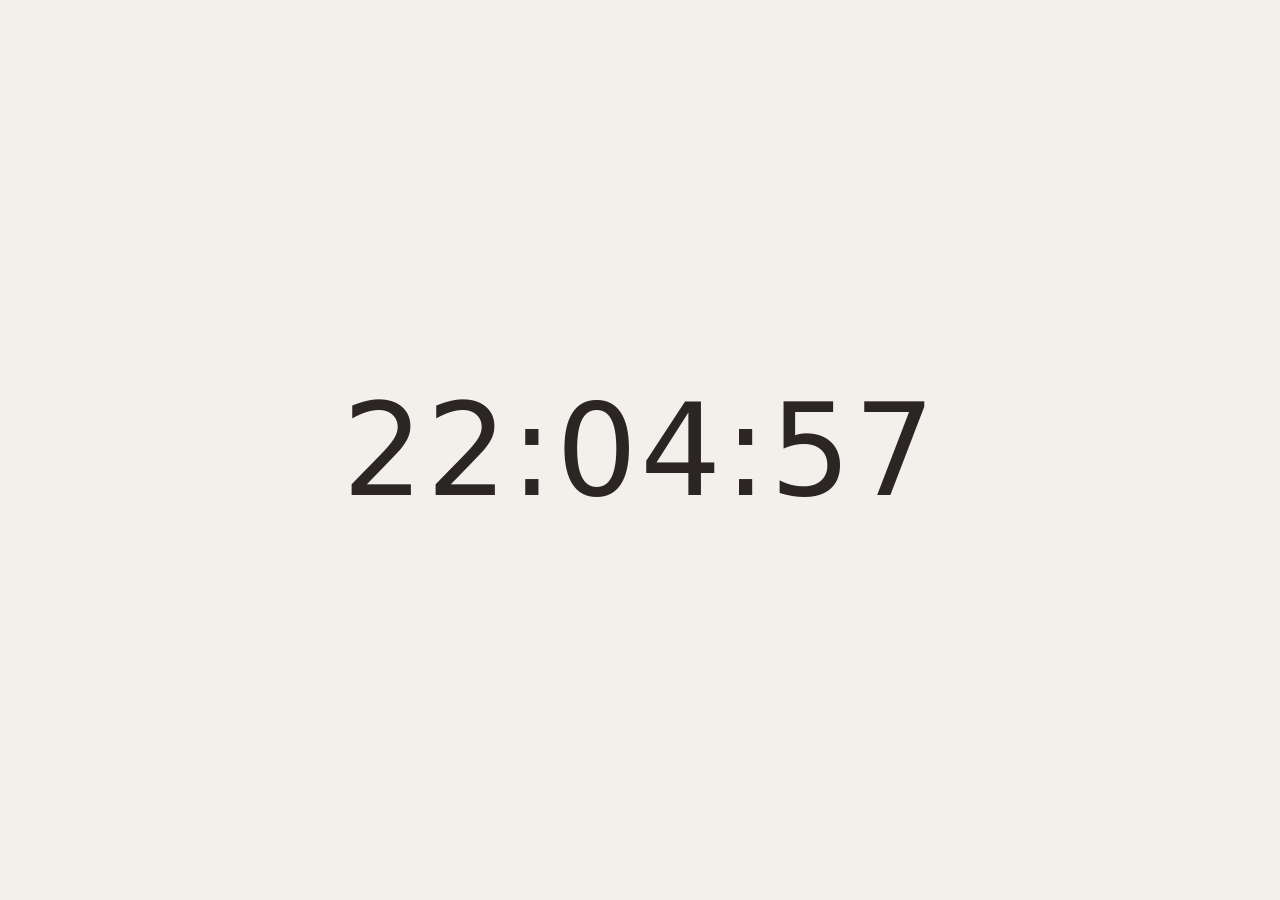
==== public/index.html @ 8cbe81b5 "Build to GHCR as an OCI image Adopts the Spec 2 static-site pipeline: a push to main builds ghcr.io/" ====
<!DOCTYPE html>
<html lang="en">
<head>
<meta charset="utf-8">
<meta name="viewport" content="width=device-width, initial-scale=1">
<title>Clock</title>
<style>
  :root, :root[data-theme="light"] {
    --bg: #f2f0eb;
    --fg: #2b2523;
  }
  :root[data-theme="dark"] {
    --bg: #14161a;
    --fg: #c9ccd1;
  }
  @media (prefers-color-scheme: dark) {
    :root:not([data-theme]) {
      --bg: #14161a;
      --fg: #c9ccd1;
    }
  }
  html, body {
    height: 100%;
  }
  body {
    margin: 0;
    display: flex;
    align-items: center;
    justify-content: center;
    background: var(--bg);
    color: var(--fg);
    font-family: system-ui, -apple-system, "Segoe UI", Roboto, sans-serif;
    transition: background 0.2s, color 0.2s;
    user-select: none;
    -webkit-user-select: none;
  }
  #time {
    font-size: clamp(2.5rem, 12vw, 8rem);
    font-variant-numeric: tabular-nums;
    letter-spacing: 0.02em;
    cursor: pointer;
  }
</style>
</head>
<body>
<time id="time"></time>
<script>
(() => {
  "use strict";

  const root = document.documentElement;
  const timeEl = document.getElementById("time");
  const media = matchMedia("(prefers-color-scheme: dark)");

  // 0 = hh:mm, 1 = hh:mm:ss, 2 = hh:mm:ss.xxx
  let format = 1;
  let lastText = "";

  const pad2 = n => String(n).padStart(2, "0");

  function formatTime(d) {
    let s = pad2(d.getHours()) + ":" + pad2(d.getMinutes());
    if (format >= 1) s += ":" + pad2(d.getSeconds());
    if (format === 2) s += "." + String(d.getMilliseconds()).padStart(3, "0");
    return s;
  }

  function render() {
    const text = formatTime(new Date());
    if (text !== lastText) {
      lastText = text;
      timeEl.textContent = text;
    }
  }

  function tick() {
    render();
    requestAnimationFrame(tick);
  }

  function effectiveTheme() {
    return root.dataset.theme || (media.matches ? "dark" : "light");
  }

  document.body.addEventListener("click", () => {
    root.dataset.theme = effectiveTheme() === "dark" ? "light" : "dark";
  });

  timeEl.addEventListener("click", e => {
    e.stopPropagation(); // keep the click from also toggling the theme
    format = (format + 1) % 3;
    lastText = "";
    render();
  });

  tick();
})();
</script>
</body>
</html>
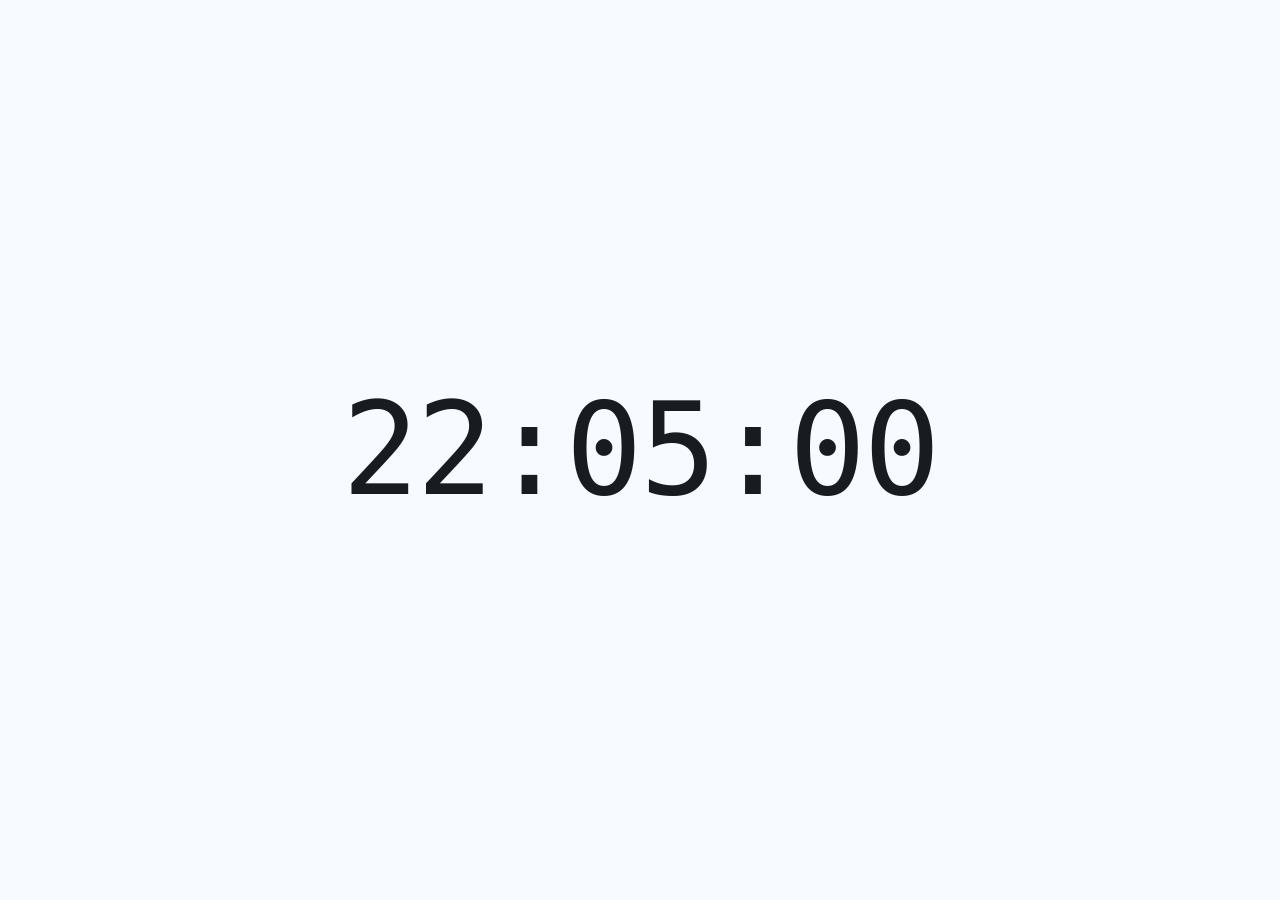
==== commit 1e660e65: "Style the clock with the Glitchful design system Colours, mono type, focus ring and motion now come " ====
--- a/public/index.html
+++ b/public/index.html
@@ -4,21 +4,9 @@
 <meta charset="utf-8">
 <meta name="viewport" content="width=device-width, initial-scale=1">
 <title>Clock</title>
+<!-- Colours, type and motion come from the Glitchful design system tokens (vendored, no network). -->
+<link rel="stylesheet" href="ds-tokens-0.1.2.css">
 <style>
-  :root, :root[data-theme="light"] {
-    --bg: #f2f0eb;
-    --fg: #2b2523;
-  }
-  :root[data-theme="dark"] {
-    --bg: #14161a;
-    --fg: #c9ccd1;
-  }
-  @media (prefers-color-scheme: dark) {
-    :root:not([data-theme]) {
-      --bg: #14161a;
-      --fg: #c9ccd1;
-    }
-  }
   html, body {
     height: 100%;
   }
@@ -27,23 +15,48 @@
     display: flex;
     align-items: center;
     justify-content: center;
-    background: var(--bg);
-    color: var(--fg);
-    font-family: system-ui, -apple-system, "Segoe UI", Roboto, sans-serif;
-    transition: background 0.2s, color 0.2s;
+    background: var(--ds-bg);
+    color: var(--ds-fg);
+    font-family: var(--ds-font-sans);
+    -webkit-font-smoothing: antialiased;
+    transition: background-color var(--ds-duration-slow) var(--ds-ease-out),
+      color var(--ds-duration-slow) var(--ds-ease-out);
     user-select: none;
     -webkit-user-select: none;
   }
+  /* A timestamp is a machine value: mono, tabular figures, so digits never shift. */
   #time {
+    appearance: none;
+    margin: 0;
+    padding: 0 var(--ds-space-4);
+    border: 0;
+    border-radius: var(--ds-radius-2);
+    background: none;
+    color: inherit;
+    font-family: var(--ds-font-mono);
     font-size: clamp(2.5rem, 12vw, 8rem);
+    font-weight: var(--ds-weight-regular);
     font-variant-numeric: tabular-nums;
-    letter-spacing: 0.02em;
+    letter-spacing: -0.02em;
+    line-height: 1;
     cursor: pointer;
+  }
+  #time:focus {
+    outline: none;
+  }
+  #time:focus-visible {
+    outline: var(--ds-focus-ring-width) solid var(--ds-focus-ring);
+    outline-offset: var(--ds-space-2);
+  }
+  @media (prefers-reduced-motion: reduce) {
+    body {
+      transition: none;
+    }
   }
 </style>
 </head>
 <body>
-<time id="time"></time>
+<button type="button" id="time" aria-label="Time. Press to change the format."></button>
 <script>
 (() => {
   "use strict";
@@ -82,15 +95,27 @@
     return root.dataset.theme || (media.matches ? "dark" : "light");
   }
 
-  document.body.addEventListener("click", () => {
+  function toggleTheme() {
     root.dataset.theme = effectiveTheme() === "dark" ? "light" : "dark";
-  });
+  }
 
-  timeEl.addEventListener("click", e => {
-    e.stopPropagation(); // keep the click from also toggling the theme
+  function cycleFormat() {
     format = (format + 1) % 3;
     lastText = "";
     render();
+  }
+
+  document.body.addEventListener("click", toggleTheme);
+
+  // A <button>, so Enter and Space cycle the format too.
+  timeEl.addEventListener("click", e => {
+    e.stopPropagation(); // keep the click from also toggling the theme
+    cycleFormat();
+  });
+
+  // Keyboard: t toggles the theme (the click-anywhere gesture has no key otherwise).
+  document.addEventListener("keydown", e => {
+    if (e.key === "t" && !e.metaKey && !e.ctrlKey && !e.altKey) toggleTheme();
   });
 
   tick();
--- a/public/ds-tokens-0.1.2.css
+++ b/public/ds-tokens-0.1.2.css
@@ -0,0 +1,300 @@
+/* @glitchful-dev/ds-css 0.1.2 — design tokens, vendored from https://ds.glitchful.dev/tokens.css.
+   Do not edit: replace the whole file (and the <link> in index.html) to update. */
+/* Generated from src/tokens.ts. Do not edit. */
+@layer ds.tokens, ds.reset, ds.base, ds.components, ds.utilities;
+@layer ds.tokens {
+  :root {
+    --ds-accent-h: 250;
+    --ds-accent-c: 0.16;
+    --ds-font-sans: "Inter Variable", Inter, -apple-system, BlinkMacSystemFont, "Segoe UI", system-ui, sans-serif;
+    --ds-font-mono: "JetBrains Mono Variable", "JetBrains Mono", ui-monospace, "SF Mono", Menlo, Consolas, monospace;
+    --ds-text-2xs: 10px;
+    --ds-text-xs: 11px;
+    --ds-text-sm: 12px;
+    --ds-text-md: 13px;
+    --ds-text-lg: 15px;
+    --ds-text-xl: 18px;
+    --ds-text-2xl: 22px;
+    --ds-leading-tight: 1.25;
+    --ds-leading-normal: 1.45;
+    --ds-weight-regular: 400;
+    --ds-weight-medium: 500;
+    --ds-weight-semibold: 600;
+    --ds-tracking-label: 0.04em;
+    --ds-space-0: 0px;
+    --ds-space-1: 2px;
+    --ds-space-2: 4px;
+    --ds-space-3: 6px;
+    --ds-space-4: 8px;
+    --ds-space-5: 12px;
+    --ds-space-6: 16px;
+    --ds-space-7: 24px;
+    --ds-space-8: 32px;
+    --ds-space-9: 48px;
+    --ds-radius-0: 0px;
+    --ds-radius-1: 2px;
+    --ds-radius-2: 4px;
+    --ds-radius-3: 6px;
+    --ds-radius-full: 999px;
+    --ds-border-width: 1px;
+    --ds-duration-fast: 80ms;
+    --ds-duration-normal: 140ms;
+    --ds-duration-slow: 220ms;
+    --ds-ease-out: cubic-bezier(0.2, 0, 0, 1);
+    --ds-ease-in-out: cubic-bezier(0.4, 0, 0.2, 1);
+    --ds-z-sticky: 10;
+    --ds-z-dropdown: 100;
+    --ds-z-overlay: 200;
+    --ds-z-modal: 300;
+    --ds-z-toast: 400;
+    --ds-z-tooltip: 500;
+    --ds-focus-ring-width: 2px;
+    --ds-focus-ring-offset: 1px;
+    --ds-control-h-sm: 22px;
+    --ds-control-h-md: 26px;
+    --ds-control-h-lg: 32px;
+    --ds-control-px-sm: 6px;
+    --ds-control-px-md: 8px;
+    --ds-control-px-lg: 12px;
+    --ds-row-h: 26px;
+    --ds-row-px: 8px;
+    --ds-gap: 8px;
+    --ds-panel-p: 12px;
+  }
+  :root, [data-theme="light"] {
+    --ds-bg: oklch(0.985 0.008 265);
+    --ds-bg-subtle: oklch(0.965 0.008 265);
+    --ds-surface: oklch(1 0 265);
+    --ds-surface-raised: oklch(1 0 265);
+    --ds-surface-sunken: oklch(0.955 0.008 265);
+    --ds-overlay: oklch(1 0 265);
+    --ds-scrim: oklch(0.2 0.01 265 / 0.4);
+    --ds-hover: oklch(0.5 0.008 265 / 0.07);
+    --ds-active: oklch(0.5 0.008 265 / 0.12);
+    --ds-selected: oklch(0.55 var(--ds-accent-c) var(--ds-accent-h) / 0.12);
+    --ds-fg: oklch(0.22 0.01 265);
+    --ds-fg-muted: oklch(0.46 0.012 265);
+    --ds-fg-subtle: oklch(0.53 0.01 265);
+    --ds-fg-disabled: oklch(0.72 0.008 265);
+    --ds-fg-on-accent: oklch(0.99 0 265);
+    --ds-border: oklch(0.9 0.008 265);
+    --ds-border-strong: oklch(0.82 0.008 265);
+    --ds-border-subtle: oklch(0.935 0.008 265);
+    --ds-border-control: oklch(0.63 0.01 265);
+    --ds-accent: oklch(0.55 var(--ds-accent-c) var(--ds-accent-h));
+    --ds-accent-hover: oklch(0.5 var(--ds-accent-c) var(--ds-accent-h));
+    --ds-accent-fg: oklch(0.48 var(--ds-accent-c) var(--ds-accent-h));
+    --ds-accent-soft: oklch(0.55 var(--ds-accent-c) var(--ds-accent-h) / 0.12);
+    --ds-focus-ring: oklch(0.6 var(--ds-accent-c) var(--ds-accent-h) / 0.9);
+    --ds-danger: oklch(0.56 0.19 25);
+    --ds-danger-hover: oklch(0.5 0.19 25);
+    --ds-danger-fg: oklch(0.5 0.18 25);
+    --ds-danger-soft: oklch(0.56 0.19 25 / 0.1);
+    --ds-warning: oklch(0.72 0.15 75);
+    --ds-warning-fg: oklch(0.52 0.12 70);
+    --ds-fg-on-warning: oklch(0.25 0.04 70);
+    --ds-warning-soft: oklch(0.72 0.15 75 / 0.14);
+    --ds-success: oklch(0.6 0.14 150);
+    --ds-success-fg: oklch(0.48 0.12 150);
+    --ds-success-soft: oklch(0.6 0.14 150 / 0.12);
+    --ds-info: oklch(0.55 var(--ds-accent-c) var(--ds-accent-h));
+    --ds-info-fg: oklch(0.48 var(--ds-accent-c) var(--ds-accent-h));
+    --ds-info-soft: oklch(0.55 var(--ds-accent-c) var(--ds-accent-h) / 0.12);
+    --ds-shadow-sm: 0 1px 2px oklch(0.2 0.01 265 / 0.06);
+    --ds-shadow-md: 0 0 0 1px oklch(0.2 0.01 265 / 0.06), 0 4px 12px oklch(0.2 0.01 265 / 0.08);
+    --ds-shadow-lg: 0 0 0 1px oklch(0.2 0.01 265 / 0.06), 0 12px 32px oklch(0.2 0.01 265 / 0.14);
+    --ds-code-bg: oklch(0.955 0.008 265);
+    --ds-mark-bg: oklch(0.9 0.12 95 / 0.6);
+    --ds-selection-bg: oklch(0.55 var(--ds-accent-c) var(--ds-accent-h) / 0.2);
+    --ds-scrollbar: oklch(0.5 0.008 265 / 0.25);
+    --ds-cat-red: oklch(0.56 0.14 25);
+    --ds-cat-red-soft: oklch(0.56 0.14 25 / 0.12);
+    --ds-cat-orange: oklch(0.56 0.14 55);
+    --ds-cat-orange-soft: oklch(0.56 0.14 55 / 0.12);
+    --ds-cat-amber: oklch(0.56 0.14 80);
+    --ds-cat-amber-soft: oklch(0.56 0.14 80 / 0.12);
+    --ds-cat-lime: oklch(0.56 0.14 125);
+    --ds-cat-lime-soft: oklch(0.56 0.14 125 / 0.12);
+    --ds-cat-green: oklch(0.56 0.14 150);
+    --ds-cat-green-soft: oklch(0.56 0.14 150 / 0.12);
+    --ds-cat-teal: oklch(0.56 0.14 185);
+    --ds-cat-teal-soft: oklch(0.56 0.14 185 / 0.12);
+    --ds-cat-cyan: oklch(0.56 0.14 215);
+    --ds-cat-cyan-soft: oklch(0.56 0.14 215 / 0.12);
+    --ds-cat-blue: oklch(0.56 0.14 250);
+    --ds-cat-blue-soft: oklch(0.56 0.14 250 / 0.12);
+    --ds-cat-violet: oklch(0.56 0.14 295);
+    --ds-cat-violet-soft: oklch(0.56 0.14 295 / 0.12);
+    --ds-cat-pink: oklch(0.56 0.14 345);
+    --ds-cat-pink-soft: oklch(0.56 0.14 345 / 0.12);
+    --ds-cat-gray: oklch(0.56 0.02 265);
+    --ds-cat-gray-soft: oklch(0.56 0.02 265 / 0.12);
+    color-scheme: light;
+  }
+  @media (prefers-color-scheme: dark) {
+    :root:not([data-theme="light"]) {
+      --ds-bg: oklch(0.165 0.006 265);
+      --ds-bg-subtle: oklch(0.185 0.007 265);
+      --ds-surface: oklch(0.195 0.007 265);
+      --ds-surface-raised: oklch(0.225 0.008 265);
+      --ds-surface-sunken: oklch(0.15 0.006 265);
+      --ds-overlay: oklch(0.235 0.008 265);
+      --ds-scrim: oklch(0.05 0 265 / 0.55);
+      --ds-hover: oklch(0.9 0.008 265 / 0.06);
+      --ds-active: oklch(0.9 0.008 265 / 0.1);
+      --ds-selected: oklch(0.7 var(--ds-accent-c) var(--ds-accent-h) / 0.16);
+      --ds-fg: oklch(0.94 0.005 265);
+      --ds-fg-muted: oklch(0.74 0.01 265);
+      --ds-fg-subtle: oklch(0.62 0.01 265);
+      --ds-fg-disabled: oklch(0.45 0.008 265);
+      --ds-fg-on-accent: oklch(0.16 0.01 265);
+      --ds-border: oklch(0.28 0.008 265);
+      --ds-border-strong: oklch(0.36 0.01 265);
+      --ds-border-subtle: oklch(0.235 0.008 265);
+      --ds-border-control: oklch(0.52 0.01 265);
+      --ds-accent: oklch(0.72 var(--ds-accent-c) var(--ds-accent-h));
+      --ds-accent-hover: oklch(0.78 var(--ds-accent-c) var(--ds-accent-h));
+      --ds-accent-fg: oklch(0.78 var(--ds-accent-c) var(--ds-accent-h));
+      --ds-accent-soft: oklch(0.72 var(--ds-accent-c) var(--ds-accent-h) / 0.16);
+      --ds-focus-ring: oklch(0.75 var(--ds-accent-c) var(--ds-accent-h) / 0.9);
+      --ds-danger: oklch(0.68 0.17 25);
+      --ds-danger-hover: oklch(0.74 0.16 25);
+      --ds-danger-fg: oklch(0.74 0.15 25);
+      --ds-danger-soft: oklch(0.68 0.17 25 / 0.16);
+      --ds-warning: oklch(0.8 0.14 80);
+      --ds-warning-fg: oklch(0.82 0.13 80);
+      --ds-fg-on-warning: oklch(0.22 0.04 70);
+      --ds-warning-soft: oklch(0.8 0.14 80 / 0.14);
+      --ds-success: oklch(0.74 0.14 150);
+      --ds-success-fg: oklch(0.78 0.13 150);
+      --ds-success-soft: oklch(0.74 0.14 150 / 0.14);
+      --ds-info: oklch(0.72 var(--ds-accent-c) var(--ds-accent-h));
+      --ds-info-fg: oklch(0.78 var(--ds-accent-c) var(--ds-accent-h));
+      --ds-info-soft: oklch(0.72 var(--ds-accent-c) var(--ds-accent-h) / 0.16);
+      --ds-shadow-sm: 0 1px 2px oklch(0 0 265 / 0.4);
+      --ds-shadow-md: 0 0 0 1px oklch(1 0 265 / 0.06), 0 4px 12px oklch(0 0 265 / 0.45);
+      --ds-shadow-lg: 0 0 0 1px oklch(1 0 265 / 0.07), 0 16px 40px oklch(0 0 265 / 0.6);
+      --ds-code-bg: oklch(0.215 0.008 265);
+      --ds-mark-bg: oklch(0.55 0.1 90 / 0.45);
+      --ds-selection-bg: oklch(0.7 var(--ds-accent-c) var(--ds-accent-h) / 0.3);
+      --ds-scrollbar: oklch(0.9 0.008 265 / 0.18);
+      --ds-cat-red: oklch(0.76 0.12 25);
+      --ds-cat-red-soft: oklch(0.76 0.12 25 / 0.16);
+      --ds-cat-orange: oklch(0.76 0.12 55);
+      --ds-cat-orange-soft: oklch(0.76 0.12 55 / 0.16);
+      --ds-cat-amber: oklch(0.76 0.12 80);
+      --ds-cat-amber-soft: oklch(0.76 0.12 80 / 0.16);
+      --ds-cat-lime: oklch(0.76 0.12 125);
+      --ds-cat-lime-soft: oklch(0.76 0.12 125 / 0.16);
+      --ds-cat-green: oklch(0.76 0.12 150);
+      --ds-cat-green-soft: oklch(0.76 0.12 150 / 0.16);
+      --ds-cat-teal: oklch(0.76 0.12 185);
+      --ds-cat-teal-soft: oklch(0.76 0.12 185 / 0.16);
+      --ds-cat-cyan: oklch(0.76 0.12 215);
+      --ds-cat-cyan-soft: oklch(0.76 0.12 215 / 0.16);
+      --ds-cat-blue: oklch(0.76 0.12 250);
+      --ds-cat-blue-soft: oklch(0.76 0.12 250 / 0.16);
+      --ds-cat-violet: oklch(0.76 0.12 295);
+      --ds-cat-violet-soft: oklch(0.76 0.12 295 / 0.16);
+      --ds-cat-pink: oklch(0.76 0.12 345);
+      --ds-cat-pink-soft: oklch(0.76 0.12 345 / 0.16);
+      --ds-cat-gray: oklch(0.76 0.02 265);
+      --ds-cat-gray-soft: oklch(0.76 0.02 265 / 0.16);
+      color-scheme: dark;
+    }
+  }
+  [data-theme="dark"] {
+    --ds-bg: oklch(0.165 0.006 265);
+    --ds-bg-subtle: oklch(0.185 0.007 265);
+    --ds-surface: oklch(0.195 0.007 265);
+    --ds-surface-raised: oklch(0.225 0.008 265);
+    --ds-surface-sunken: oklch(0.15 0.006 265);
+    --ds-overlay: oklch(0.235 0.008 265);
+    --ds-scrim: oklch(0.05 0 265 / 0.55);
+    --ds-hover: oklch(0.9 0.008 265 / 0.06);
+    --ds-active: oklch(0.9 0.008 265 / 0.1);
+    --ds-selected: oklch(0.7 var(--ds-accent-c) var(--ds-accent-h) / 0.16);
+    --ds-fg: oklch(0.94 0.005 265);
+    --ds-fg-muted: oklch(0.74 0.01 265);
+    --ds-fg-subtle: oklch(0.62 0.01 265);
+    --ds-fg-disabled: oklch(0.45 0.008 265);
+    --ds-fg-on-accent: oklch(0.16 0.01 265);
+    --ds-border: oklch(0.28 0.008 265);
+    --ds-border-strong: oklch(0.36 0.01 265);
+    --ds-border-subtle: oklch(0.235 0.008 265);
+    --ds-border-control: oklch(0.52 0.01 265);
+    --ds-accent: oklch(0.72 var(--ds-accent-c) var(--ds-accent-h));
+    --ds-accent-hover: oklch(0.78 var(--ds-accent-c) var(--ds-accent-h));
+    --ds-accent-fg: oklch(0.78 var(--ds-accent-c) var(--ds-accent-h));
+    --ds-accent-soft: oklch(0.72 var(--ds-accent-c) var(--ds-accent-h) / 0.16);
+    --ds-focus-ring: oklch(0.75 var(--ds-accent-c) var(--ds-accent-h) / 0.9);
+    --ds-danger: oklch(0.68 0.17 25);
+    --ds-danger-hover: oklch(0.74 0.16 25);
+    --ds-danger-fg: oklch(0.74 0.15 25);
+    --ds-danger-soft: oklch(0.68 0.17 25 / 0.16);
+    --ds-warning: oklch(0.8 0.14 80);
+    --ds-warning-fg: oklch(0.82 0.13 80);
+    --ds-fg-on-warning: oklch(0.22 0.04 70);
+    --ds-warning-soft: oklch(0.8 0.14 80 / 0.14);
+    --ds-success: oklch(0.74 0.14 150);
+    --ds-success-fg: oklch(0.78 0.13 150);
+    --ds-success-soft: oklch(0.74 0.14 150 / 0.14);
+    --ds-info: oklch(0.72 var(--ds-accent-c) var(--ds-accent-h));
+    --ds-info-fg: oklch(0.78 var(--ds-accent-c) var(--ds-accent-h));
+    --ds-info-soft: oklch(0.72 var(--ds-accent-c) var(--ds-accent-h) / 0.16);
+    --ds-shadow-sm: 0 1px 2px oklch(0 0 265 / 0.4);
+    --ds-shadow-md: 0 0 0 1px oklch(1 0 265 / 0.06), 0 4px 12px oklch(0 0 265 / 0.45);
+    --ds-shadow-lg: 0 0 0 1px oklch(1 0 265 / 0.07), 0 16px 40px oklch(0 0 265 / 0.6);
+    --ds-code-bg: oklch(0.215 0.008 265);
+    --ds-mark-bg: oklch(0.55 0.1 90 / 0.45);
+    --ds-selection-bg: oklch(0.7 var(--ds-accent-c) var(--ds-accent-h) / 0.3);
+    --ds-scrollbar: oklch(0.9 0.008 265 / 0.18);
+    --ds-cat-red: oklch(0.76 0.12 25);
+    --ds-cat-red-soft: oklch(0.76 0.12 25 / 0.16);
+    --ds-cat-orange: oklch(0.76 0.12 55);
+    --ds-cat-orange-soft: oklch(0.76 0.12 55 / 0.16);
+    --ds-cat-amber: oklch(0.76 0.12 80);
+    --ds-cat-amber-soft: oklch(0.76 0.12 80 / 0.16);
+    --ds-cat-lime: oklch(0.76 0.12 125);
+    --ds-cat-lime-soft: oklch(0.76 0.12 125 / 0.16);
+    --ds-cat-green: oklch(0.76 0.12 150);
+    --ds-cat-green-soft: oklch(0.76 0.12 150 / 0.16);
+    --ds-cat-teal: oklch(0.76 0.12 185);
+    --ds-cat-teal-soft: oklch(0.76 0.12 185 / 0.16);
+    --ds-cat-cyan: oklch(0.76 0.12 215);
+    --ds-cat-cyan-soft: oklch(0.76 0.12 215 / 0.16);
+    --ds-cat-blue: oklch(0.76 0.12 250);
+    --ds-cat-blue-soft: oklch(0.76 0.12 250 / 0.16);
+    --ds-cat-violet: oklch(0.76 0.12 295);
+    --ds-cat-violet-soft: oklch(0.76 0.12 295 / 0.16);
+    --ds-cat-pink: oklch(0.76 0.12 345);
+    --ds-cat-pink-soft: oklch(0.76 0.12 345 / 0.16);
+    --ds-cat-gray: oklch(0.76 0.02 265);
+    --ds-cat-gray-soft: oklch(0.76 0.02 265 / 0.16);
+    color-scheme: dark;
+  }
+  [data-density="compact"] {
+    --ds-control-h-sm: 22px;
+    --ds-control-h-md: 26px;
+    --ds-control-h-lg: 32px;
+    --ds-control-px-sm: 6px;
+    --ds-control-px-md: 8px;
+    --ds-control-px-lg: 12px;
+    --ds-row-h: 26px;
+    --ds-row-px: 8px;
+    --ds-gap: 8px;
+    --ds-panel-p: 12px;
+  }
+  [data-density="comfortable"] {
+    --ds-control-h-sm: 26px;
+    --ds-control-h-md: 30px;
+    --ds-control-h-lg: 36px;
+    --ds-control-px-sm: 8px;
+    --ds-control-px-md: 10px;
+    --ds-control-px-lg: 14px;
+    --ds-row-h: 32px;
+    --ds-row-px: 10px;
+    --ds-gap: 12px;
+    --ds-panel-p: 16px;
+  }
+}
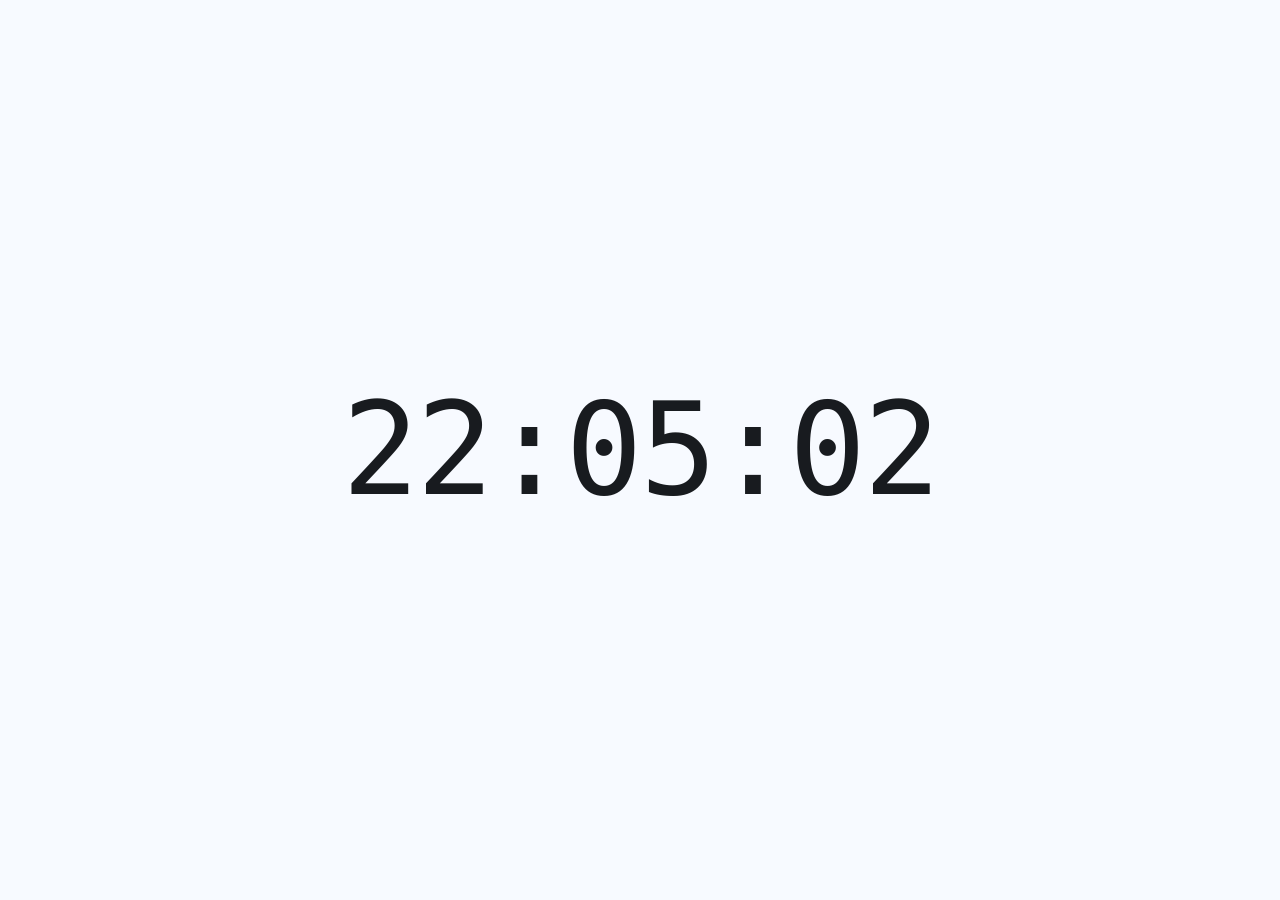
==== commit 5f31ef6e: "Drop the focus box around the time Keyboard focus now shows as accent-coloured digits instead of an " ====
--- a/public/index.html
+++ b/public/index.html
@@ -41,12 +41,12 @@
     line-height: 1;
     cursor: pointer;
   }
+  /* No box around the time. Keyboard focus shows as accent-coloured digits instead. */
   #time:focus {
     outline: none;
   }
   #time:focus-visible {
-    outline: var(--ds-focus-ring-width) solid var(--ds-focus-ring);
-    outline-offset: var(--ds-space-2);
+    color: var(--ds-accent-fg);
   }
   @media (prefers-reduced-motion: reduce) {
     body {
